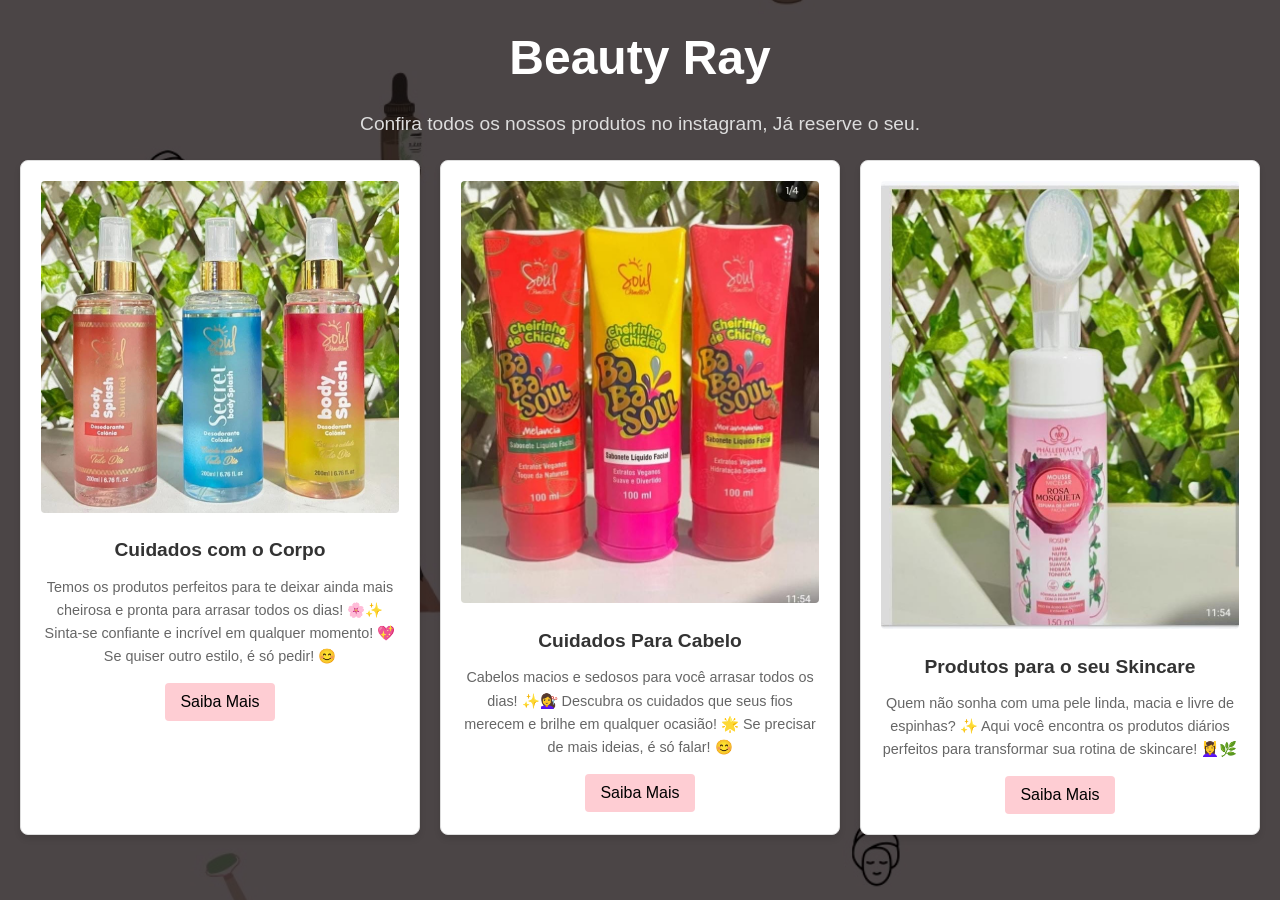
==== produtos.html @ 0e9eaf3f "teste" ====
<!DOCTYPE html>
<html lang="pt-br">
<head>
    <meta charset="UTF-8">
    <meta name="viewport" content="width=device-width, initial-scale=1.0">
    <link rel="shortcut icon" href="IMG/favicon.ico" type="image/x-icon">
    <link rel="stylesheet" href="CSS/produtos.css">
    <title>Beauty Ray</title>
</head>
<body>
    <header>
        <h1>Beauty Ray</h1>
        <p>Confira todos os nossos produtos no instagram, Já reserve o seu.</p>
    </header>
    <main class="card-container">
        <div class="card">
            <img src="IMG/body.jpeg" alt="Produto 1">
            <h2>Cuidados com o Corpo</h2>
            <p>Temos os produtos perfeitos para te deixar ainda mais cheirosa e pronta para arrasar todos os dias! 🌸✨ Sinta-se confiante e incrível em qualquer momento! 💖 Se quiser outro estilo, é só pedir! 😊</p>
            <a href="https://www.instagram.com/ray_cosmeticos3/profilecard/?igsh=MTJidzZ1a3ZwOHk5Nw==" target="_blank" rel="noopener noreferrer">
                <button>Saiba Mais</button>
            </a>
        </div>
        <div class="card">
            <img src="IMG/cabelo.jpeg" alt="Produto 2">
            <h2>Cuidados Para Cabelo</h2>
            <p>Cabelos macios e sedosos para você arrasar todos os dias! ✨💇‍♀️
             Descubra os cuidados que seus fios merecem e brilhe em qualquer ocasião! 🌟
                
                Se precisar de mais ideias, é só falar! 😊</p>
            <a href="https://www.instagram.com/ray_cosmeticos3/profilecard/?igsh=MTJidzZ1a3ZwOHk5Nw==" target="_blank" rel="noopener noreferrer">
                <button>Saiba Mais</button>
            </a>
        </div>
        <div class="card">
            <img src="IMG/rostolimpeza.jpg" alt="Produto 3">
            <h2>Produtos para o seu Skincare</h2>
            <p>Quem não sonha com uma pele linda, macia e livre de espinhas? ✨
                Aqui você encontra os produtos diários perfeitos para transformar sua rotina de skincare! 💆‍♀️🌿</p>
                <a href="https://www.instagram.com/ray_cosmeticos3/profilecard/?igsh=MTJidzZ1a3ZwOHk5Nw==" target="_blank" rel="noopener noreferrer">
                    <button>Saiba Mais</button>
                </a>
        </div>
    </main>
</body>
</html>
---- CSS/produtos.css ----
/* Reset básico */
* {
    margin: 0;
    padding: 0;
    box-sizing: border-box;
}

body {
    font-family: Arial, sans-serif;
    line-height: 1.6;
    color: #333;
    padding: 20px;
    position: relative; /* Define o corpo como o contexto para o posicionamento */
    background: url('../IMG/fundo.png') no-repeat center center fixed; /* Imagem de fundo */
    background-size: cover; /* Ajusta a imagem para cobrir todo o fundo */
}

body::before {
    content: '';
    position: fixed;
    top: 0;
    left: 0;
    width: 100%;
    height: 100%;
    background: rgba(0, 0, 0, 0.7); /* Camada semi-transparente apenas sobre a imagem */
    z-index: -1; /* Certifica-se de que fique abaixo do conteúdo */
}

header {
    text-align: center;
    margin-bottom: 20px;
    position: relative; /* Garante que o cabeçalho fique acima da camada opaca */
    z-index: 1;
    color: #fff; /* Ajusta a cor para destacar sobre o fundo escuro */
}

header h1 {
    font-size: 3rem;
    margin-bottom: 12px;
}

header p {
    font-size: 1.2rem;
    color: #ddd; /* Cor mais clara para melhorar a visibilidade sobre o fundo */
}

.card-container {
    display: grid;
    gap: 20px;
    grid-template-columns: repeat(auto-fit, minmax(250px, 1fr));
    position: relative; /* Garante que os cards fiquem acima da camada opaca */
    z-index: 1;
}

.card {
    background: #fff;
    border: 1px solid #ddd;
    border-radius: 8px;
    padding: 20px;
    text-align: center;
    box-shadow: 0 4px 6px rgba(0, 0, 0, 0.1);
}

.card img {
    max-width: 100%;
    border-radius: 4px;
    margin-bottom: 15px;
}

.card h2 {
    font-size: 1.2rem;
    margin-bottom: 10px;
}

.card p {
    font-size: 0.9rem;
    color: #666;
    margin-bottom: 15px;
}

.card button {
    background-color: #fecdd3;
    color: #000;
    border: none;
    padding: 10px 15px;
    border-radius: 4px;
    cursor: pointer;
    font-size: 1rem;
    transition: background-color 0.3s;
}

.card button:hover {
    background-color: #f4b0b8;
    color: #fff;
}
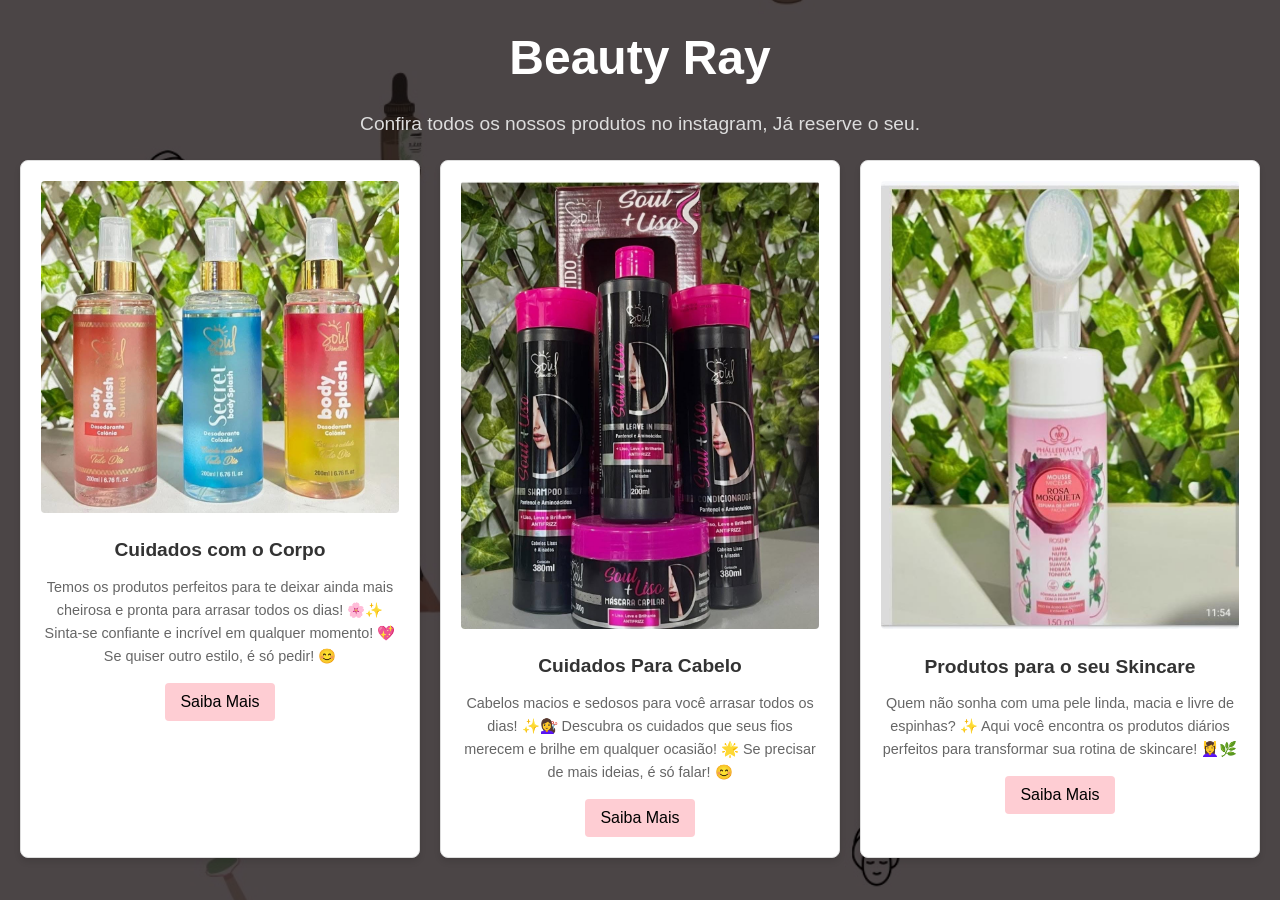
==== commit 971a03cd: "ok" ====
--- a/produtos.html
+++ b/produtos.html
@@ -22,7 +22,7 @@
             </a>
         </div>
         <div class="card">
-            <img src="IMG/cabelo.jpeg" alt="Produto 2">
+            <img src="IMG/880cbffa-066c-4391-83af-96bf746b1c49.jpeg" alt="Produto 2">
             <h2>Cuidados Para Cabelo</h2>
             <p>Cabelos macios e sedosos para você arrasar todos os dias! ✨💇‍♀️
              Descubra os cuidados que seus fios merecem e brilhe em qualquer ocasião! 🌟
